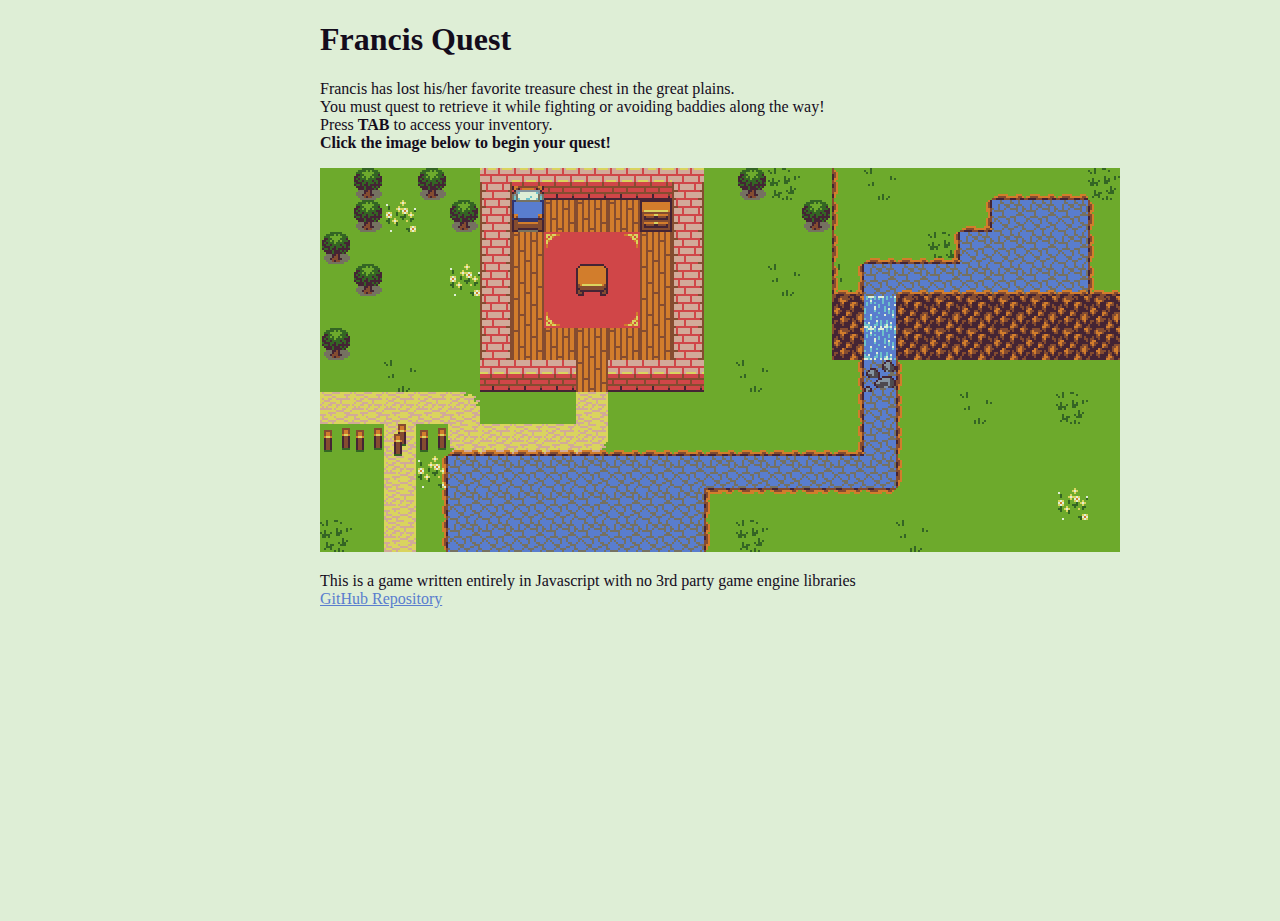
==== index.html @ dce12904 "Moving code around into better "classes"" ====
﻿<!DOCTYPE html>
<html>
<head>
    <meta charset="UTF-8">
    <title>Francis Quest</title>
     <link rel="stylesheet" href="content/css/francis.css"/>
</head>
<body>
    <div id="mainOuter">
        <div id="inner">
            <h1>Francis Quest</h1>
            <p>
                Francis has lost his/her favorite treasure chest in the great plains.<br/>
                You must quest to retrieve it while fighting or avoiding baddies along the way!<br/>
                Press <b>TAB</b> to access your inventory.<br/>
                <b>Click the image below to begin your quest!</b>
            </p>
            <img src='content/images/tiny32.png' onclick="window.open('francisquest.html')" style='cursor:pointer' />
             <p>
                 This is a game written entirely in Javascript with no 3rd party game engine libraries<br/>
                <a href="https://github.com/atolVerderben/FrancisQuest">GitHub Repository</a></br/>
             </p>
        </div> <!-- End Inner -->
    </div> <!-- End Outer -->
</body>
</html>
---- content/css/francis.css ----
canvas {
    padding: 0;
    margin: auto;
    display: block;
    
    position: absolute;
    top: 0;
    bottom: 0;
    left: 0;
    right: 0;
}

.NightTime{
	background-color: #140c1c;
}

.DayTime{
	background-color: #deeed6;
}

html, body {
    background-color: #deeed6;
    color: #140c1c;
    font-family: Verdana;
    width: 100%;
    height:100%;
    margin:0;
    padding:0;
}


#mainOuter {
    width: 100%;
}

#inner {
    margin: 0 auto;
    width: 50%;
}

a:link {
    color: #597dce;
}

a:visited {
    color: #30346d;
}
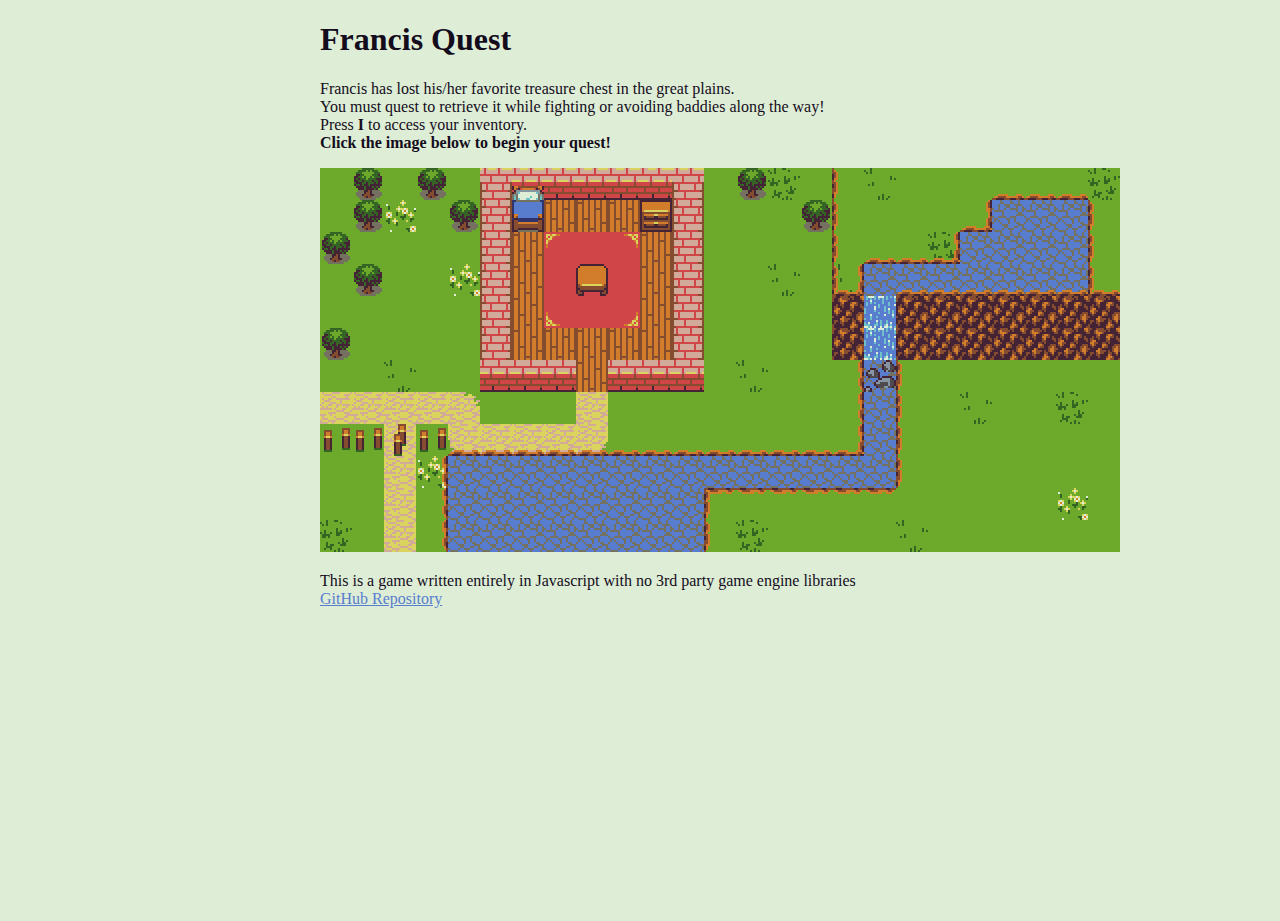
==== commit 92cbb1b5: "No more random encounters! Monsters move on the overworld and attack on contact. Random movement cur" ====
--- a/index.html
+++ b/index.html
@@ -12,7 +12,7 @@
             <p>
                 Francis has lost his/her favorite treasure chest in the great plains.<br/>
                 You must quest to retrieve it while fighting or avoiding baddies along the way!<br/>
-                Press <b>TAB</b> to access your inventory.<br/>
+                Press <b>I</b> to access your inventory.<br/>
                 <b>Click the image below to begin your quest!</b>
             </p>
             <img src='content/images/tiny32.png' onclick="window.open('francisquest.html')" style='cursor:pointer' />
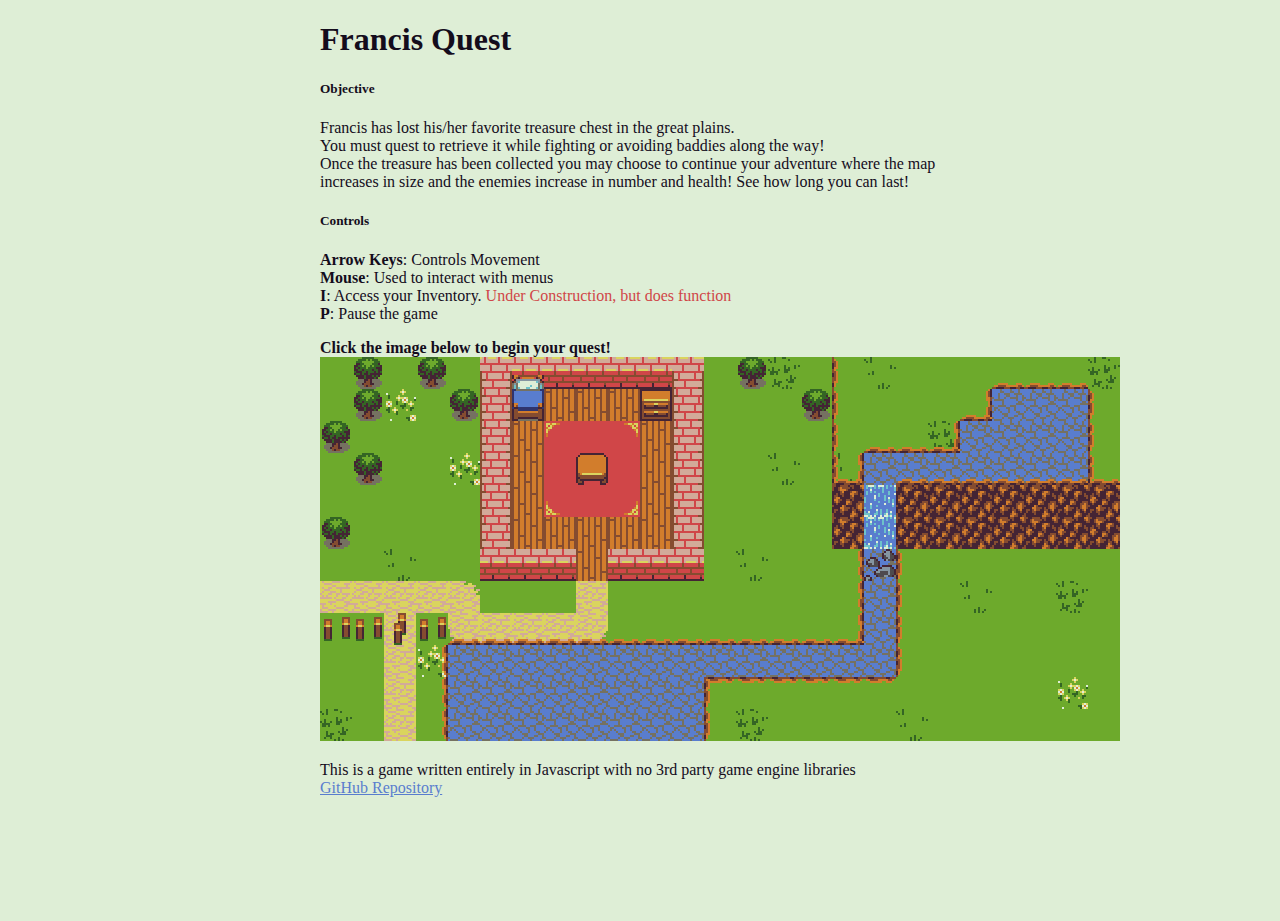
==== commit 972c38ee: "Updated game to allow continuing to different "levels" by just increasing the amount of enemies, ene" ====
--- a/index.html
+++ b/index.html
@@ -9,12 +9,21 @@
     <div id="mainOuter">
         <div id="inner">
             <h1>Francis Quest</h1>
+            <h5>Objective</h5>
             <p>
                 Francis has lost his/her favorite treasure chest in the great plains.<br/>
                 You must quest to retrieve it while fighting or avoiding baddies along the way!<br/>
-                Press <b>I</b> to access your inventory.<br/>
+                Once the treasure has been collected you may choose to continue your adventure where the map increases in size and the enemies increase in number and health! See how long you can last!<br/>
+            </p>
+            <h5>Controls</h5>
+            <p>
+                <b>Arrow Keys</b>: Controls Movement<br/>
+                <b>Mouse</b>: Used to interact with menus<br/>
+                <b>I</b>: Access your Inventory. <span class="red">Under Construction, but does function</span><br/>
+                <b>P</b>: Pause the game<br/>
+            </p>
                 <b>Click the image below to begin your quest!</b>
-            </p>
+            
             <img src='content/images/tiny32.png' onclick="window.open('francisquest.html')" style='cursor:pointer' />
              <p>
                  This is a game written entirely in Javascript with no 3rd party game engine libraries<br/>
--- a/content/css/francis.css
+++ b/content/css/francis.css
@@ -45,3 +45,53 @@
 a:visited {
     color: #30346d;
 }
+
+/*  These are for reference of the colors for easier development  */
+.black{
+    color: #140c1c
+}
+.green{
+    color: #346524
+}
+.darkBrown{
+    color: #442434
+}
+.lightBrown{
+    color: #854c30
+}
+.red{
+    color: #d04648
+}
+.blue{
+    color: #597dce
+}
+.lightGray{
+    color: #8595a1
+}
+.pink{
+    color: #d2aa99
+}
+.gold{
+    color: #dad45e
+}
+.darkBlue{
+    color: #30346d
+}
+.darkGray{
+    color: #4e4a4e
+}
+.gray{
+    color: #757161
+}
+.orange{
+    color: #d27d2c
+}
+.lightGreen{
+    color: #6daa2c
+}
+.lightBlue{
+    color: #6dc2ca
+}
+.white{
+    color: #deeed6
+}
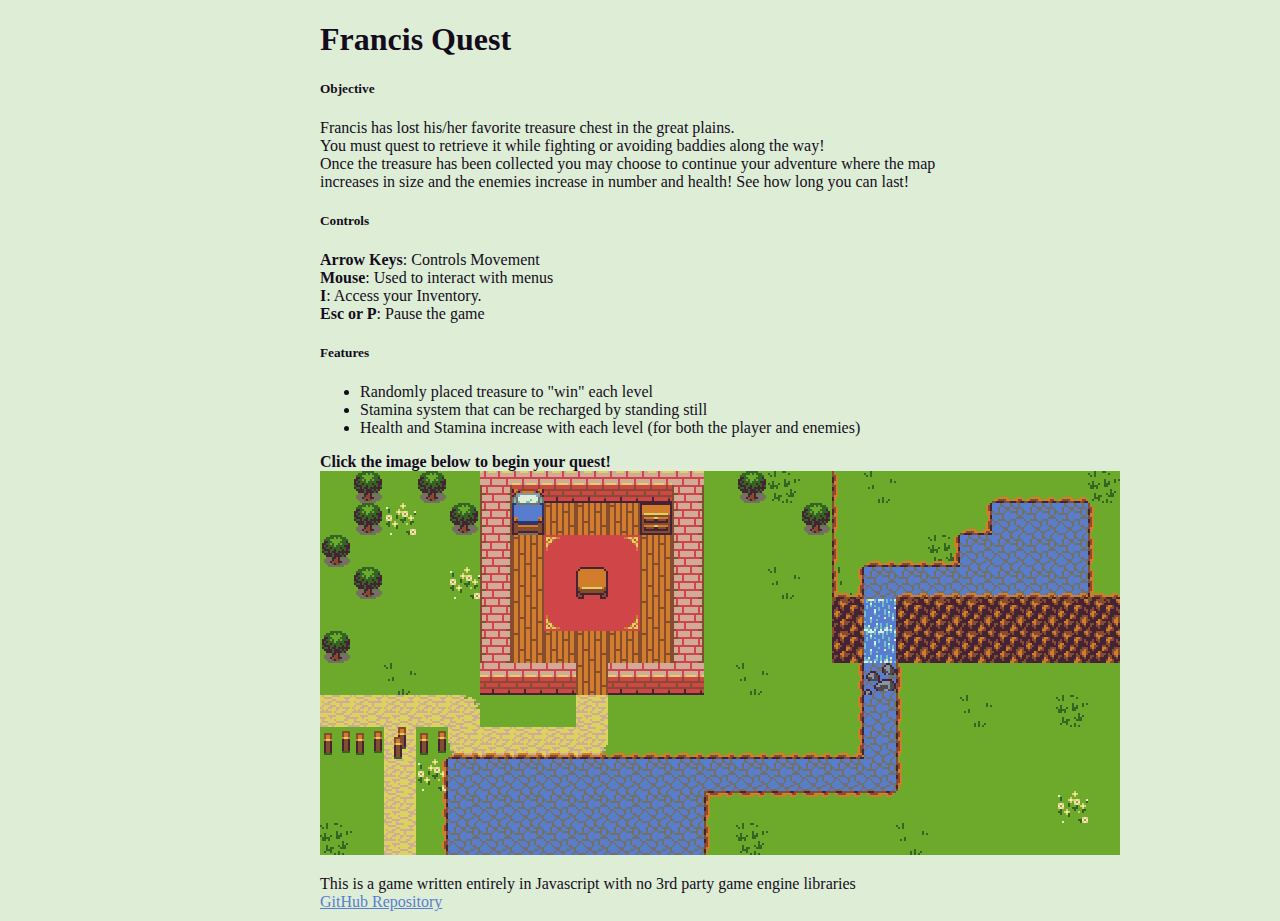
==== commit 0d1289d5: "Added stamina system to the game. Updated max health so you can't just keep drinking potions. Added " ====
--- a/index.html
+++ b/index.html
@@ -19,8 +19,22 @@
             <p>
                 <b>Arrow Keys</b>: Controls Movement<br/>
                 <b>Mouse</b>: Used to interact with menus<br/>
-                <b>I</b>: Access your Inventory. <span class="red">Under Construction, but does function</span><br/>
-                <b>P</b>: Pause the game<br/>
+                <b>I</b>: Access your Inventory.<br/>
+                <b>Esc or P</b>: Pause the game<br/>
+            </p>
+            <h5>Features</h5>
+            <p>
+                <ul>
+                    <li>
+                        Randomly placed treasure to "win" each level
+                    </li>
+                    <li>
+                        Stamina system that can be recharged by standing still
+                    </li>
+                    <li>
+                        Health and Stamina increase with each level (for both the player and enemies)
+                    </li>
+                </ul>
             </p>
                 <b>Click the image below to begin your quest!</b>
             
--- a/content/css/francis.css
+++ b/content/css/francis.css
@@ -26,6 +26,13 @@
     height:100%;
     margin:0;
     padding:0;
+}
+
+.interfaceButton{
+    position:absolute;
+    cursor:pointer;
+    border: 1px #140c1c solid;
+    
 }
 
 
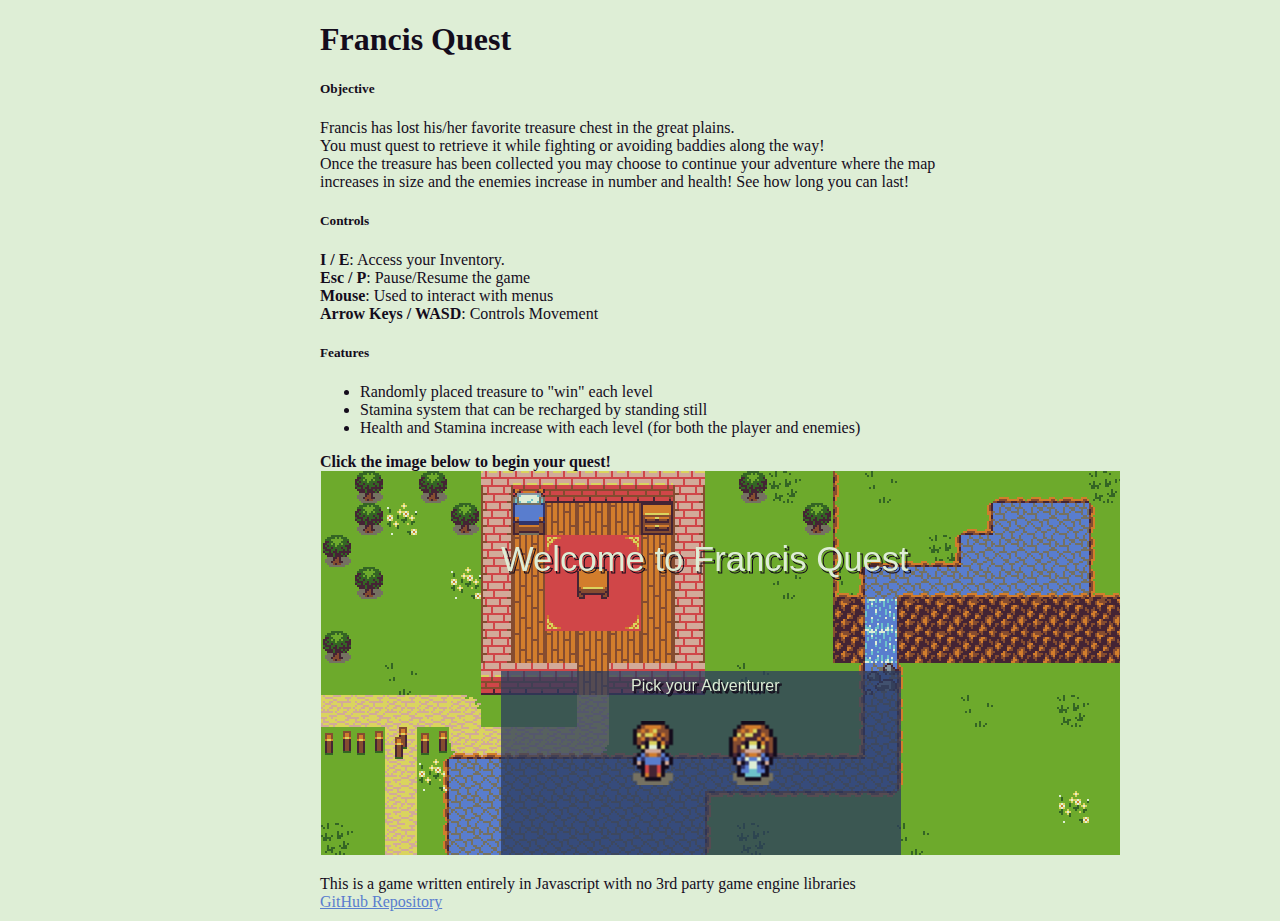
==== commit 29197685: "Added visual for stamina increase." ====
--- a/index.html
+++ b/index.html
@@ -17,10 +17,10 @@
             </p>
             <h5>Controls</h5>
             <p>
-                <b>Arrow Keys</b>: Controls Movement<br/>
+                <b>I / E</b>: Access your Inventory.<br/>
+                <b>Esc / P</b>: Pause/Resume the game<br/>
                 <b>Mouse</b>: Used to interact with menus<br/>
-                <b>I</b>: Access your Inventory.<br/>
-                <b>Esc or P</b>: Pause the game<br/>
+                <b>Arrow Keys / WASD</b>: Controls Movement<br/>
             </p>
             <h5>Features</h5>
             <p>
@@ -38,7 +38,7 @@
             </p>
                 <b>Click the image below to begin your quest!</b>
             
-            <img src='content/images/tiny32.png' onclick="window.open('francisquest.html')" style='cursor:pointer' />
+            <img src='content/images/francis-intro.png' onclick="window.open('francisquest.html')" style='cursor:pointer' />
              <p>
                  This is a game written entirely in Javascript with no 3rd party game engine libraries<br/>
                 <a href="https://github.com/atolVerderben/FrancisQuest">GitHub Repository</a></br/>
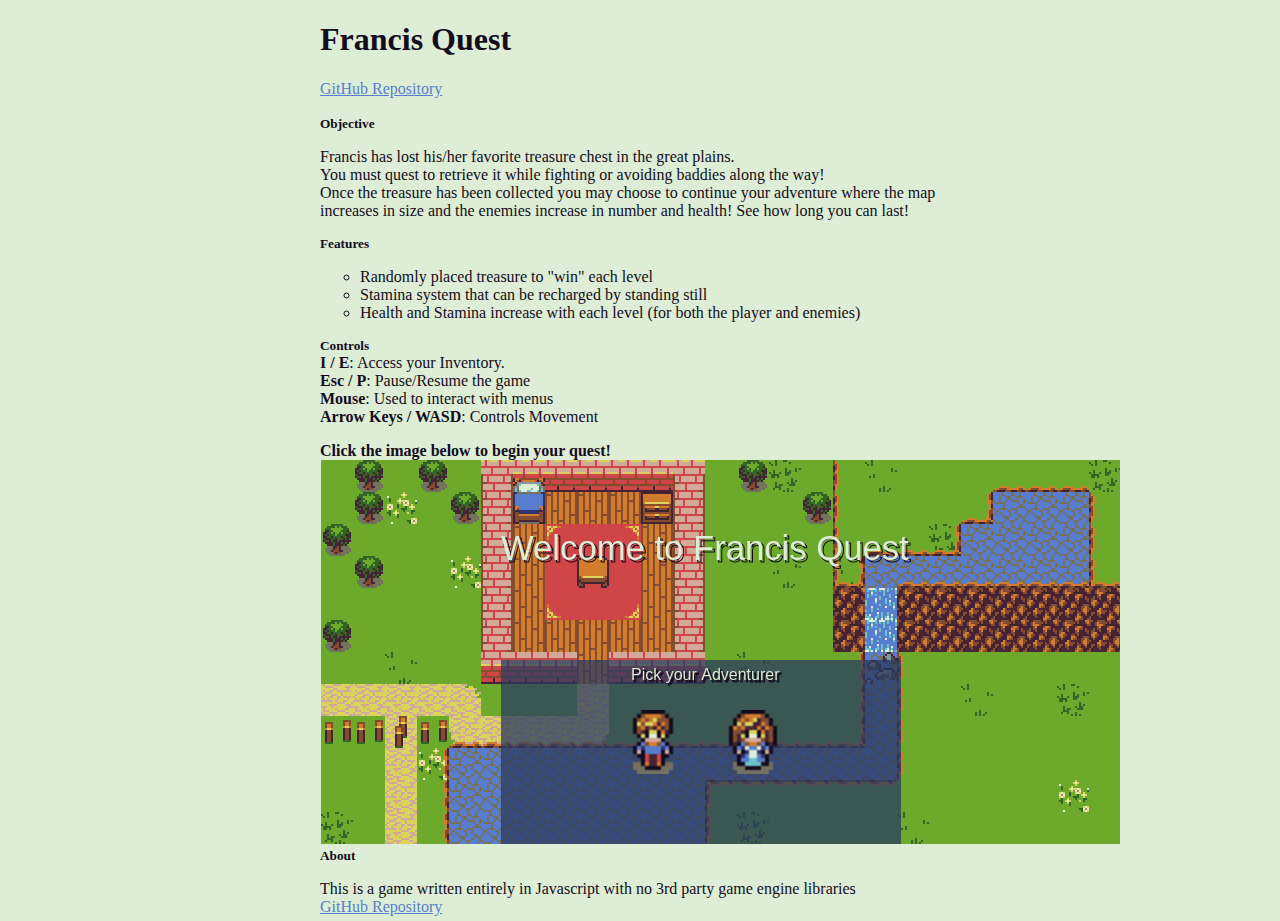
==== commit 3812a7ec: "Updated some looks." ====
--- a/index.html
+++ b/index.html
@@ -8,22 +8,15 @@
 <body>
     <div id="mainOuter">
         <div id="inner">
-            <h1>Francis Quest</h1>
+            <h1  onclick="window.open('francisquest.html')" style='cursor:pointer'>Francis Quest</h1>
+            <a href="https://github.com/atolVerderben/FrancisQuest" target="_blank">GitHub Repository</a></br/><br/>
             <h5>Objective</h5>
             <p>
                 Francis has lost his/her favorite treasure chest in the great plains.<br/>
                 You must quest to retrieve it while fighting or avoiding baddies along the way!<br/>
                 Once the treasure has been collected you may choose to continue your adventure where the map increases in size and the enemies increase in number and health! See how long you can last!<br/>
             </p>
-            <h5>Controls</h5>
-            <p>
-                <b>I / E</b>: Access your Inventory.<br/>
-                <b>Esc / P</b>: Pause/Resume the game<br/>
-                <b>Mouse</b>: Used to interact with menus<br/>
-                <b>Arrow Keys / WASD</b>: Controls Movement<br/>
-            </p>
-            <h5>Features</h5>
-            <p>
+             <h5>Features</h5>
                 <ul>
                     <li>
                         Randomly placed treasure to "win" each level
@@ -35,14 +28,25 @@
                         Health and Stamina increase with each level (for both the player and enemies)
                     </li>
                 </ul>
+            <h5>Controls</h5>
+                <b>I / E</b>: Access your Inventory.<br/>
+                <b>Esc / P</b>: Pause/Resume the game<br/>
+                <b>Mouse</b>: Used to interact with menus<br/>
+                <b>Arrow Keys / WASD</b>: Controls Movement<br/>
             </p>
-                <b>Click the image below to begin your quest!</b>
-            
-            <img src='content/images/francis-intro.png' onclick="window.open('francisquest.html')" style='cursor:pointer' />
+            <div onclick="window.open('francisquest.html')" style='cursor:pointer' >
+            <b>Click the image below to begin your quest!</b><br/>
+            <img src='content/images/francis-intro.png' alt="Image of the intro to Francis Quest" />
+            </div>
+            <h5>About</h5>
              <p>
                  This is a game written entirely in Javascript with no 3rd party game engine libraries<br/>
-                <a href="https://github.com/atolVerderben/FrancisQuest">GitHub Repository</a></br/>
+                <a href="https://github.com/atolVerderben/FrancisQuest" target="_blank">GitHub Repository</a></br/>
              </p>
+           
+
+                
+             
         </div> <!-- End Inner -->
     </div> <!-- End Outer -->
 </body>
--- a/content/css/francis.css
+++ b/content/css/francis.css
@@ -35,6 +35,14 @@
     
 }
 
+h5{
+    margin:0;
+    padding: 0;
+}
+
+ul {
+    list-style: circle outside;
+}
 
 #mainOuter {
     width: 100%;
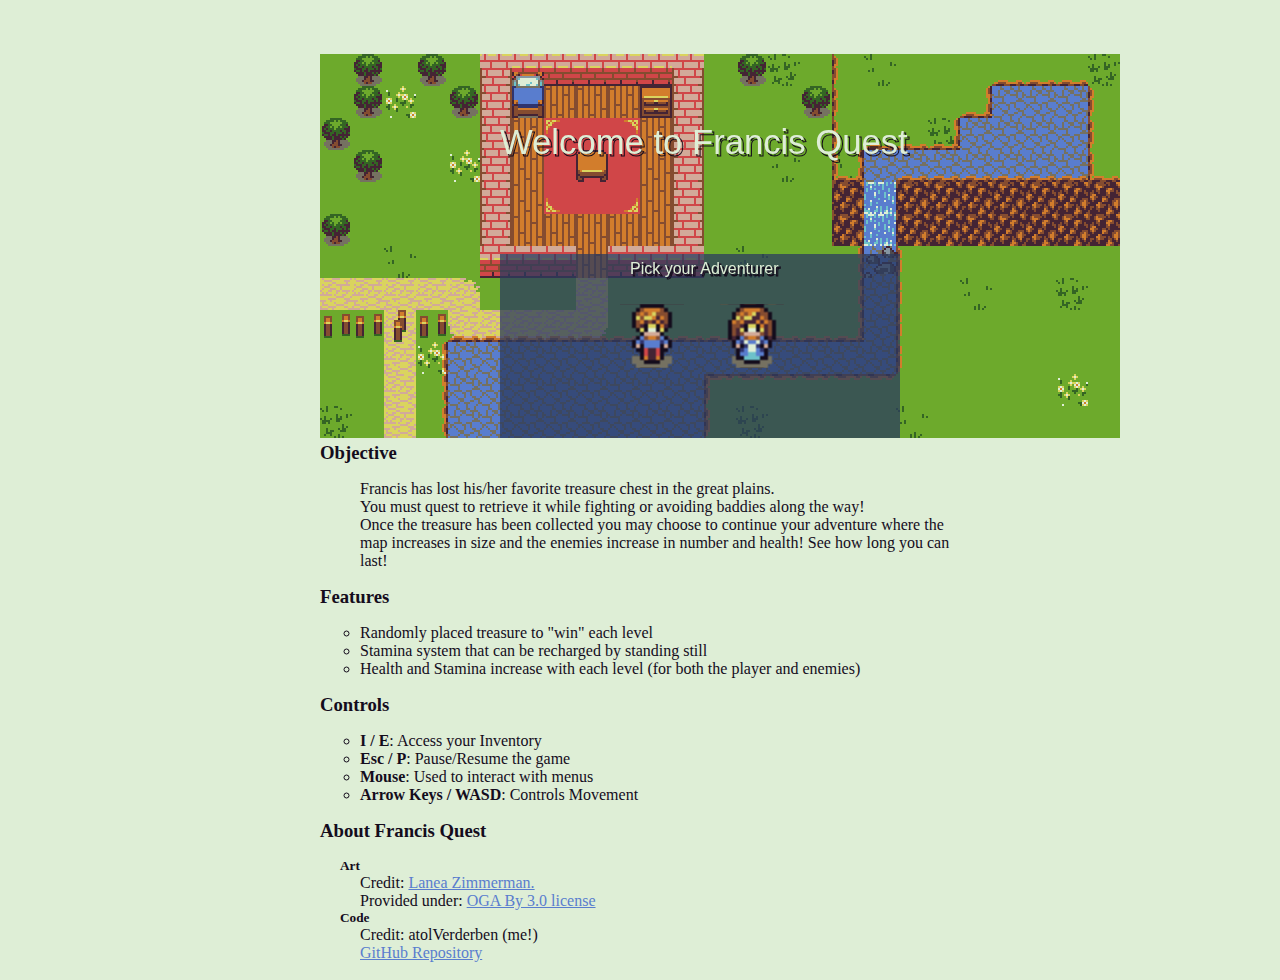
==== commit 78e4ea1d: "Reduced game down to one page. Cleaned up looks a bit." ====
--- a/index.html
+++ b/index.html
@@ -1,22 +1,43 @@
 ﻿<!DOCTYPE html>
 <html>
 <head>
-    <meta charset="UTF-8">
-    <title>Francis Quest</title>
-     <link rel="stylesheet" href="content/css/francis.css"/>
+    <title>
+        Francis Quest
+    </title>
+    <link rel="stylesheet" href="content/css/francis.css"/>
+    <link href="content/css/modal.css" type="text/css" rel="stylesheet" />
+<meta charset="UTF-8">
 </head>
-<body>
+<body id="MAIN">
     <div id="mainOuter">
         <div id="inner">
-            <h1  onclick="window.open('francisquest.html')" style='cursor:pointer'>Francis Quest</h1>
-            <a href="https://github.com/atolVerderben/FrancisQuest" target="_blank">GitHub Repository</a></br/><br/>
-            <h5>Objective</h5>
-            <p>
+<div id="divTitle">
+    <br/><br/><br/>
+</div>
+    <!-- An Assortment of Canvases to provide the needed layers for an HTML5 Game-->
+<canvas id="battleCanvas" width=448 height=384 class="hidden" style="z-index: 0"></canvas>
+<canvas id="introCanvas" width=800 height=384 style="z-index: 5"></canvas>
+<canvas id="hudCanvas" width=800 height=400 class="hidden" style="z-index: 2"></canvas>
+<canvas id="gameCanvas" width=800 height=400 class="hidden" style="z-index: 1">
+    <br/>
+    <h4>Francis Quest</h4>
+    <p>
+        You start the game by picking a male or a female protagonist.
+        You then run around a randomly generated field and look for a treasure chest.
+        Enemies are randomly generated and wander aimlessly on the screen. They consist of a ghost, skeleton, bat, or slime.
+        If your character collides with an enemy you are sent a battle screen where you combat the enemy in turn based combat.
+        Once you find the treasure chest you may advance to the next level which increases the number of enemies, the amount of
+        health each enemy can potentially have, player maximum health, and player maximum stamina.
+    </p>
+</canvas>
+<div id="divDesc">
+<h3>Objective</h3>
+            <p class="tab">
                 Francis has lost his/her favorite treasure chest in the great plains.<br/>
                 You must quest to retrieve it while fighting or avoiding baddies along the way!<br/>
                 Once the treasure has been collected you may choose to continue your adventure where the map increases in size and the enemies increase in number and health! See how long you can last!<br/>
             </p>
-             <h5>Features</h5>
+             <h3>Features</h3>
                 <ul>
                     <li>
                         Randomly placed treasure to "win" each level
@@ -28,26 +49,81 @@
                         Health and Stamina increase with each level (for both the player and enemies)
                     </li>
                 </ul>
-            <h5>Controls</h5>
-                <b>I / E</b>: Access your Inventory.<br/>
-                <b>Esc / P</b>: Pause/Resume the game<br/>
-                <b>Mouse</b>: Used to interact with menus<br/>
-                <b>Arrow Keys / WASD</b>: Controls Movement<br/>
+            <h3>Controls</h3>
+                <ul>
+                <li><b>I / E</b>: Access your Inventory</li>
+                <li><b>Esc / P</b>: Pause/Resume the game</li>
+               <li> <b>Mouse</b>: Used to interact with menus</li>
+                <li><b>Arrow Keys / WASD</b>: Controls Movement</li>
+                </ul>
+        
+            <h3>About Francis Quest</h3>
+            <p>
+
+                <h5 class="indent">Art</h5>
+                <div class="tab">
+                Credit: <a href="http://opengameart.org/content/tiny-16-basic" target="_blank">Lanea Zimmerman.</a><br />
+                Provided under: <a href="content/licenses/OGA-BY-3.0.txt" target="_blank">OGA By 3.0 license</a><br/>
+                </div>
+                <h5 class="indent">Code</h5>
+                <div class="tab">
+                Credit: atolVerderben (me!)<br/>
+                <a href="https://github.com/atolVerderben/FrancisQuest" target="_blank">GitHub Repository</a></br/><br/>
+                </div>
             </p>
-            <div onclick="window.open('francisquest.html')" style='cursor:pointer' >
-            <b>Click the image below to begin your quest!</b><br/>
-            <img src='content/images/francis-intro.png' alt="Image of the intro to Francis Quest" />
-            </div>
-            <h5>About</h5>
-             <p>
-                 This is a game written entirely in Javascript with no 3rd party game engine libraries<br/>
-                <a href="https://github.com/atolVerderben/FrancisQuest" target="_blank">GitHub Repository</a></br/>
-             </p>
-           
-
-                
-             
+</div>
+    
         </div> <!-- End Inner -->
     </div> <!-- End Outer -->
+    
+    <!-- Pause Menu-->
+    <div id="divLicense" style="display:none">
+        
+        <div style="text-align:center;cursor:pointer;" onclick="Game.togglePause()"><h1>Paused</h1></div>
+
+       <h3>Controls</h3>
+                <ul>
+                <li><b>I / E</b>: Access your Inventory</li>
+                <li><b>Esc / P</b>: Pause/Resume the game</li>
+               <li> <b>Mouse</b>: Used to interact with menus</li>
+                <li><b>Arrow Keys / WASD</b>: Controls Movement</li>
+                </ul>
+        
+            <h3>About Francis Quest</h3>
+            <p>
+
+                <h5 class="indent">Art</h5>
+                <div class="tab">
+                Credit: <a href="http://opengameart.org/content/tiny-16-basic" target="_blank">Lanea Zimmerman.</a><br />
+                Provided under: <a href="content/licenses/OGA-BY-3.0.txt" target="_blank">OGA By 3.0 license</a><br/>
+                </div>
+                <h5 class="indent">Code</h5>
+                <div class="tab">
+                Credit: atolVerderben (me!)<br/>
+                <a href="https://github.com/atolVerderben/FrancisQuest" target="_blank">GitHub Repository</a></br/><br/>
+                </div>
+            </p>
+        <div style="text-align:center;text-decoration:underline;color:#597dce;cursor:pointer" onclick="Game.togglePause()">
+            Resume
+        </div>
+    </div>
 </body>
-</html>+
+</html>
+
+
+<script src="content/js/common/jquery-1.11.3.min.js"></script>
+<script src="content/js/common/modal.js"></script>
+<script src="content/js/vector2d.js"></script>
+<script src="content/js/init.js"></script>
+<script src="content/js/rectangle.js"></script>
+<script src="content/js/camera.js"></script>
+<script src="content/js/inventory.js"></script>
+<script src="content/js/item.js"></script>
+<script src="content/js/player.js"></script>
+<script src="content/js/enemy.js"></script>
+<script src="content/js/button.js"></script>
+<script src="content/js/battlescene.js"></script>
+<script src="content/js/map.js"></script>
+<script src="content/js/textwriter.js"></script>
+<script src="content/js/francisquest.js"></script>--- a/content/css/francis.css
+++ b/content/css/francis.css
@@ -1,4 +1,4 @@
-canvas {
+canvas.inGame {
     padding: 0;
     margin: auto;
     display: block;
@@ -8,6 +8,10 @@
     bottom: 0;
     left: 0;
     right: 0;
+}
+
+.hidden{
+    display: none;
 }
 
 .NightTime{
@@ -35,10 +39,13 @@
     
 }
 
-h5{
+h3, h5{
     margin:0;
     padding: 0;
 }
+
+.tab { margin-left: 40px; }
+.indent { margin-left: 20px; }
 
 ul {
     list-style: circle outside;
--- a/content/css/modal.css
+++ b/content/css/modal.css
@@ -0,0 +1,37 @@
+#overlay {
+	position:fixed;
+	top:0;
+	left:0;
+	width:100%;
+	height:100%;
+	background:#000;
+	opacity:0.5;
+	filter:alpha(opacity=50);
+	z-index:100;
+}
+
+#modal {
+	position:absolute;
+	background:url(tint20.png) 0 0 repeat;
+	background:rgba(0,0,0,0.2);
+	border-radius:14px;
+	padding:8px;
+	z-index:101;
+}
+
+#content {
+	border-radius:8px;
+	background:#fff;
+	padding:20px;
+}
+
+#close {
+	position:absolute;
+	/*background:url(../images/grey_boxCross.png) 0 0 no-repeat;*/
+	width:24px;
+	height:23px;
+	display:block;
+	text-indent:-9999px;
+	top:-7px;
+	right:-7px;
+}
